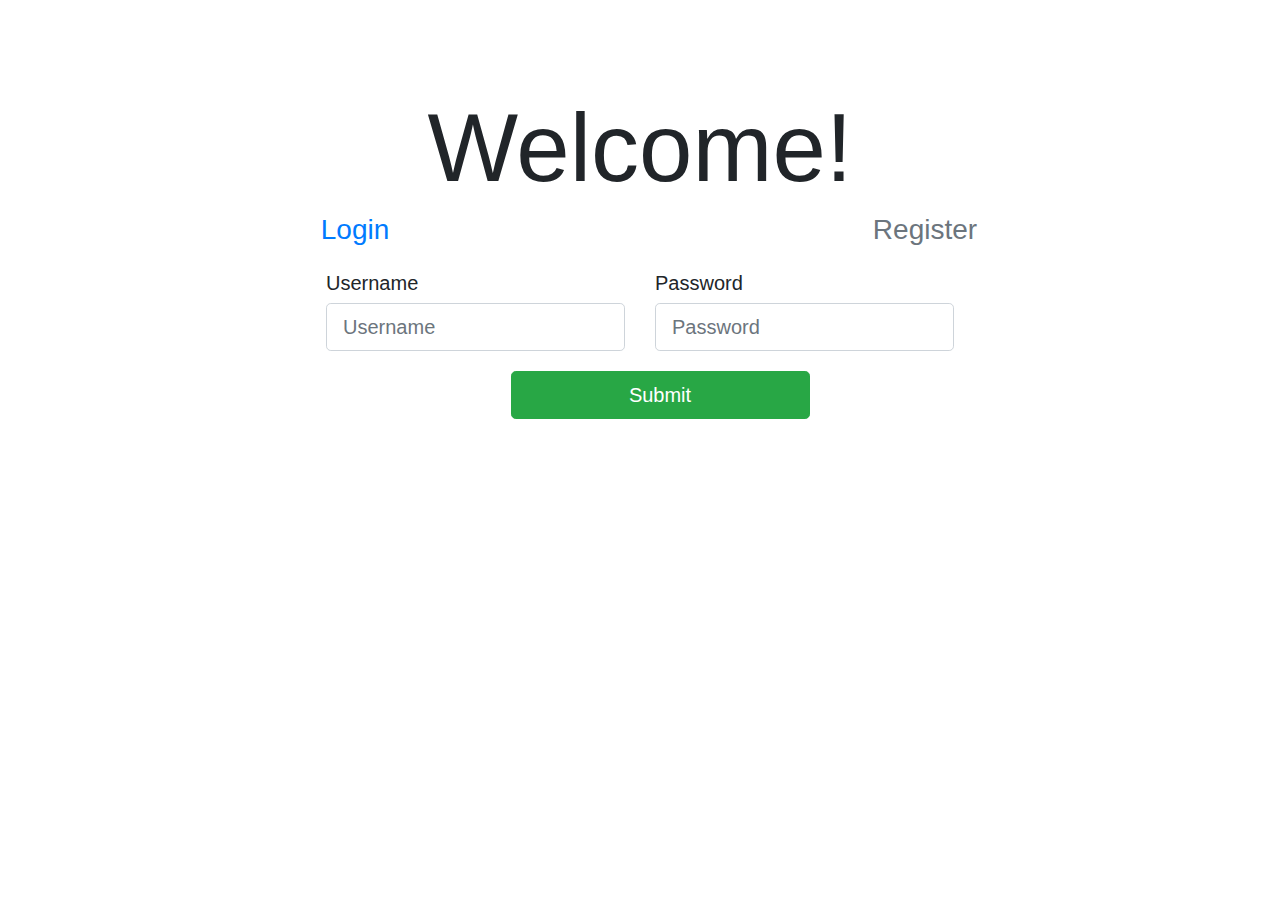
==== target/classes/index.html @ d5b75aff "Updated css and added dashboard" ====
<!DOCTYPE html>
<html lang="en">
<head>
    <meta charset="UTF-8">
    <meta http-equiv="X-UA-Compatible" content="IE=edge">
    <meta name="viewport" content="width=device-width, initial-scale=1.0">
    <link href="reimbursmentCSS.css" rel="stylesheet">
    <link rel="stylesheet" href="https://maxcdn.bootstrapcdn.com/bootstrap/4.0.0/css/bootstrap.min.css" integrity="sha384-Gn5384xqQ1aoWXA+058RXPxPg6fy4IWvTNh0E263XmFcJlSAwiGgFAW/dAiS6JXm" crossorigin="anonymous">
    <title>Expense Reimbursment System</title>

</head>
<body>
<div id="nav-bar"></div>
<div class="container text-center">
  <div class="row">
    <div class="col">
      <h1 class="display-1">Welcome!</h1>
    </div>
  </div>
  <div class="row justify-content-around">
    <div class="col">
      <h3><a href="#" id="login" class="text-primary">Login</a></h3>
    </div>
    <div class="col">
      <h3><a href="#" id="register" class="text-secondary">Register</a></h3>
    </div>
  </div>
  <div class="row justify-content-around">
    <form id="login-form" style="display:block;">
      <div class="row">
        <div class ="col col-md-auto text-left">
          <label for="username" class="form-label h5">Username</label>
          <input id="username" class="form-control form-control-lg" type="text" placeholder="Username">
        </div>
        <div class ="col col-md-auto text-left">
          <label for="password" class="form-label h5">Password</label>
          <input id="password" class="form-control form-control-lg" type="text" placeholder="Password">
        </div>
      </div>
      <div class="row justify-content-center">
        <div class="col-6">
         <button type="submit" class="btn btn-block btn-success btn-lg">Submit</button>
        </div>
      </div>
    </form>
    <form id="register-form" style="display:none;">
      <div class="row">
        <div class ="col col-md-auto text-left">
          <label for="username" class="form-label h5">Username</label>
          <input id="username" class="form-control form-control-lg" type="text" placeholder="Username">
        </div>
        <div class ="col col-md-auto text-left">
          <label for="email" class="form-label h5">Email Address</label>
      <input id="email" class="form-control form-control-lg" type="text" placeholder="Email Address"> 
        </div>
      </div>
      <div class="row justify-content-center">
        <div class="col-6">
         <button type="submit" class="btn btn-block btn-success btn-lg">Submit</button>
        </div>
      </div>
    </form>
  </div>
</div>
<script src="https://code.jquery.com/jquery-3.2.1.slim.min.js" integrity="sha384-KJ3o2DKtIkvYIK3UENzmM7KCkRr/rE9/Qpg6aAZGJwFDMVNA/GpGFF93hXpG5KkN" crossorigin="anonymous"></script>
<script src="https://cdnjs.cloudflare.com/ajax/libs/popper.js/1.12.9/umd/popper.min.js" integrity="sha384-ApNbgh9B+Y1QKtv3Rn7W3mgPxhU9K/ScQsAP7hUibX39j7fakFPskvXusvfa0b4Q" crossorigin="anonymous"></script>
<script src="https://maxcdn.bootstrapcdn.com/bootstrap/4.0.0/js/bootstrap.min.js" integrity="sha384-JZR6Spejh4U02d8jOt6vLEHfe/JQGiRRSQQxSfFWpi1MquVdAyjUar5+76PVCmYl" crossorigin="anonymous"></script>
<script src="//code.jquery.com/jquery-1.11.1.min.js"></script>
<script src="reimbursmentJS.js"></script>
</body>
</html>
---- target/classes/reimbursmentCSS.css ----
body {
    padding-top: 90px;
}
.btn, form{
    margin: 1em;
}
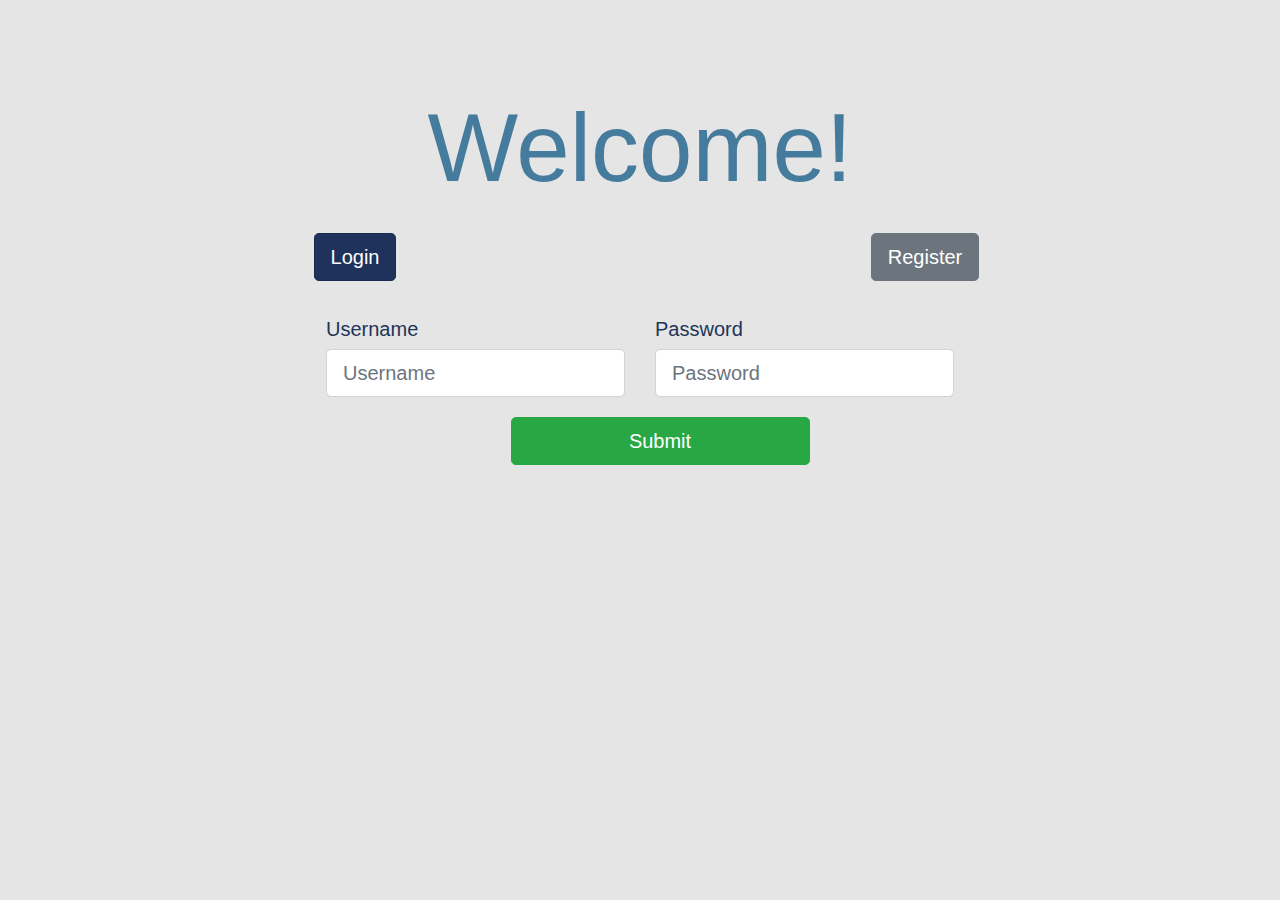
==== commit 32c80a16: "Finised html, css, and js frameworks. No connections in place." ====
--- a/target/classes/index.html
+++ b/target/classes/index.html
@@ -19,10 +19,10 @@
   </div>
   <div class="row justify-content-around">
     <div class="col">
-      <h3><a href="#" id="login" class="text-primary">Login</a></h3>
+      <button id="login-btn" class="btn btn-primary btn-lg">Login</button>
     </div>
     <div class="col">
-      <h3><a href="#" id="register" class="text-secondary">Register</a></h3>
+      <button id="register-btn" class="btn btn-secondary btn-lg">Register</button>
     </div>
   </div>
   <div class="row justify-content-around">
@@ -39,7 +39,7 @@
       </div>
       <div class="row justify-content-center">
         <div class="col-6">
-         <button type="submit" class="btn btn-block btn-success btn-lg">Submit</button>
+         <button id="login-submit" class="btn btn-block btn-success btn-lg">Submit</button>
         </div>
       </div>
     </form>
@@ -56,7 +56,7 @@
       </div>
       <div class="row justify-content-center">
         <div class="col-6">
-         <button type="submit" class="btn btn-block btn-success btn-lg">Submit</button>
+         <button id="register-submit" class="btn btn-block btn-success btn-lg">Submit</button>
         </div>
       </div>
     </form>
@@ -65,7 +65,6 @@
 <script src="https://code.jquery.com/jquery-3.2.1.slim.min.js" integrity="sha384-KJ3o2DKtIkvYIK3UENzmM7KCkRr/rE9/Qpg6aAZGJwFDMVNA/GpGFF93hXpG5KkN" crossorigin="anonymous"></script>
 <script src="https://cdnjs.cloudflare.com/ajax/libs/popper.js/1.12.9/umd/popper.min.js" integrity="sha384-ApNbgh9B+Y1QKtv3Rn7W3mgPxhU9K/ScQsAP7hUibX39j7fakFPskvXusvfa0b4Q" crossorigin="anonymous"></script>
 <script src="https://maxcdn.bootstrapcdn.com/bootstrap/4.0.0/js/bootstrap.min.js" integrity="sha384-JZR6Spejh4U02d8jOt6vLEHfe/JQGiRRSQQxSfFWpi1MquVdAyjUar5+76PVCmYl" crossorigin="anonymous"></script>
-<script src="//code.jquery.com/jquery-1.11.1.min.js"></script>
-<script src="reimbursmentJS.js"></script>
+<script src="indexJS.js"></script>
 </body>
 </html>--- a/target/classes/reimbursmentCSS.css
+++ b/target/classes/reimbursmentCSS.css
@@ -1,6 +1,29 @@
 body {
     padding-top: 90px;
+    color:#1d3557!important;
+    background-color:#e5e5e5!important;
 }
+h1{
+    color:#457b9d!important;
+}
+a{
+    text-decoration: none!important;
+}
+a:hover, a:focus, a:active{
+    text-decoration: none!important;
+}
+
+.btn-primary {
+    color:#FFF!important;
+    background-color: #1E325C!important;
+    border-color: #19294D!important;
+}
+.btn-primary:hover, .btn-primary:focus, .btn-primary:active{
+    color:#FFF!important;
+    background-color: #14213D!important;
+    border-color: #19294D!important;
+}
+
 .btn, form{
     margin: 1em;
-}+}
